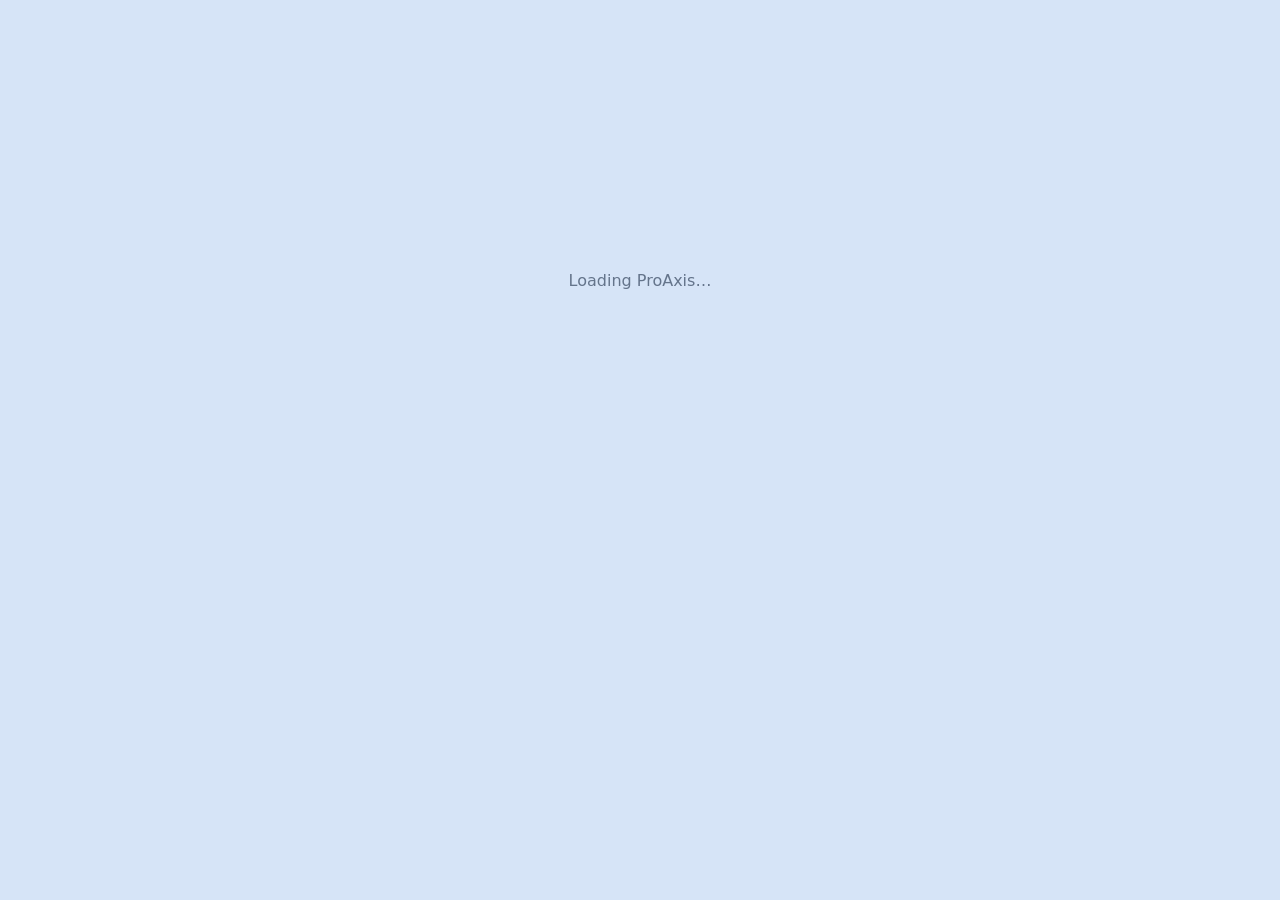
==== index.html @ e0d20298 "Add files via upload" ====
<!doctype html>
<html lang="en">
<head>
<meta charset="utf-8">
<meta name="viewport" content="width=device-width, initial-scale=1, viewport-fit=cover">
<meta name="theme-color" content="#1E3A8A">
<meta name="mobile-web-app-capable" content="yes">
<meta name="apple-mobile-web-app-capable" content="yes">
<meta name="apple-mobile-web-app-title" content="ProAxis">
<title>ProAxis</title>
<link rel="manifest" href="manifest.webmanifest">
<link rel="icon" href="icons/icon-192.png">
<link rel="apple-touch-icon" href="icons/icon-192.png">
<link rel="stylesheet" href="style.css">
</head>
<body>
<div id="app"><p class="boot">Loading ProAxis…</p></div>
<script src="js/config.js"></script>
<script src="js/util.js"></script>
<script src="js/model.js"></script>
<script src="js/ui.js"></script>
<script src="js/app.js"></script>
</body>
</html>
---- style.css ----
:root{--header:#1E3A8A;--primary:#2563EB;--green:#059669;--green-d:#047857;--slate:#475569;--bg:#D6E4F7;--card:#fff;--text:#0f172a;--muted:#64748b;--red:#b91c1c;--line:#cbd5e1;--amber:#b45309}
*{box-sizing:border-box}
html{-webkit-text-size-adjust:100%}
body{margin:0;background:var(--bg);color:var(--text);font:16px/1.4 system-ui,-apple-system,"Segoe UI",Roboto,sans-serif;padding-bottom:env(safe-area-inset-bottom)}
.boot{text-align:center;margin-top:30vh;color:var(--muted)}
.top{position:sticky;top:0;z-index:20;display:flex;align-items:center;gap:10px;background:var(--header);color:#fff;padding:10px 14px;padding-top:calc(10px + env(safe-area-inset-top))}
.top .logo{font-weight:800;font-size:18px}
.top .who{flex:1;min-width:0;display:flex;flex-direction:column;line-height:1.15}
.top .who small{opacity:.8;font-size:12px;white-space:nowrap;overflow:hidden;text-overflow:ellipsis}
.top .back,.top .sync{background:rgba(255,255,255,.15);border:0;color:#fff;border-radius:10px;width:40px;height:40px;font-size:20px}
.status{font-size:12px;padding:3px 8px;border-radius:99px;background:rgba(255,255,255,.18)}
.status.ok{background:#16a34a}.status.warn{background:#d97706}.status.bad{background:#dc2626}
.page{max-width:760px;margin:0 auto;padding:14px 16px 80px}
.page.narrow{max-width:460px}
.card{background:var(--card);border-radius:14px;padding:14px;margin:0 0 14px;box-shadow:0 1px 3px rgba(15,23,42,.12)}
.card h2,.card h3{margin:0 0 10px;font-size:17px}
.warnbox{border-left:5px solid var(--amber)}
.failed{padding:8px 0;border-top:1px solid var(--line);display:flex;flex-direction:column;gap:4px}
.field{display:block;margin:0 0 10px;min-width:0}
.field[hidden],[hidden]{display:none!important}
.lbl{display:block;font-size:13px;color:var(--muted);margin-bottom:3px}
.inp{width:100%;font:inherit;font-size:16px;padding:10px 12px;border:1px solid var(--line);border-radius:10px;background:#fff;color:var(--text);min-height:44px}
.inp:focus{outline:2px solid var(--primary);border-color:var(--primary)}
.inp[readonly]{background:#f1f5f9;color:#334155}
.inp.bad{border-color:var(--red);outline:2px solid var(--red)}
.inp:disabled{background:#f1f5f9}
.otp{text-align:center;letter-spacing:6px;font-size:22px;margin:10px 0}
.grid2{display:grid;grid-template-columns:1fr 1fr;gap:0 10px}
.grid3{display:grid;grid-template-columns:1fr 1fr 1fr;gap:0 8px}
@media(max-width:520px){.grid2{grid-template-columns:1fr}.prow .grid2{grid-template-columns:1fr 1fr}.grid3{grid-template-columns:1fr 1fr}.cdbox .grid3{grid-template-columns:1fr}}
.row-between{display:flex;justify-content:space-between;align-items:center;gap:10px}
.row-between.wrap{flex-wrap:wrap}
.btn{font:inherit;font-weight:600;border:0;border-radius:12px;padding:12px 18px;min-height:46px;background:var(--primary);color:#fff;cursor:pointer}
.btn.big{background:var(--green-d);flex:1 1 200px}
.btn.gray{background:#e2e8f0;color:#1e293b}
.btn.ghost{background:#fff;color:var(--primary);border:1.5px solid var(--primary)}
.btn.small{padding:6px 12px;min-height:36px;font-size:14px}
.btn:disabled{opacity:.45}
.submitbar{display:flex;flex-wrap:wrap;gap:10px;margin:6px 0 14px}
.msg{flex-basis:100%;font-weight:600;white-space:pre-line}
.msg:empty{display:none}
.msg.ok,.hint.ok{color:var(--green-d)}.msg.bad,.hint.bad{color:var(--red)}
.msg.bad{background:#fee2e2;border-radius:10px;padding:10px}
.hint{color:var(--muted);font-size:14px;margin:4px 0;white-space:pre-line}
.hint.strong{font-weight:600;color:var(--text)}.hint.center{text-align:center;margin-top:30vh}
.note{font-size:13px;color:var(--amber);white-space:pre-line;margin-top:4px}
.cdbox{margin-top:6px;padding:8px;border:1px dashed var(--line);border-radius:10px;background:#f8fafc}
.homecard{display:flex;flex-direction:column;gap:6px;width:100%;text-align:left;border:0;border-radius:16px;padding:22px 18px;margin:0 0 14px;color:#fff;font:inherit;box-shadow:0 2px 6px rgba(15,23,42,.2)}
.homecard b{font-size:20px}.homecard span{opacity:.9;font-size:14px}
.homecard.blue{background:var(--header)}.homecard.green{background:var(--green-d)}.homecard.slate{background:var(--slate)}
.prow{position:relative;border:1px solid var(--line);border-radius:12px;padding:10px;margin:0 0 10px;background:#f8fafc}
.prow .ptitle{font-size:15px}
.x{background:#fee2e2;color:var(--red);border:0;border-radius:8px;width:36px;height:36px;font-size:16px}
.pay .x{position:absolute;top:6px;right:6px}
.ratebox{display:flex;gap:6px;align-items:center}
.amount{display:block;min-height:44px;line-height:44px;font-weight:600}
.totalbox{font-weight:600}.total{color:var(--green-d);font-size:18px}
.beatbox{display:flex;gap:10px;align-items:center}.beatbox .inp{flex:1}
.tick{display:inline-flex;align-items:center;gap:6px;white-space:nowrap;font-size:14px}
.tick input{width:20px;height:20px}
.combo{position:relative}
.combo .inp{padding-right:38px}
.combo-arrow{position:absolute;right:2px;top:2px;height:40px;width:36px;border:0;background:none;color:var(--muted);font-size:16px}
.combo-list{position:absolute;left:0;right:0;top:100%;z-index:30;max-height:240px;overflow:auto;background:#fff;border:1px solid var(--line);border-radius:10px;box-shadow:0 8px 24px rgba(15,23,42,.22);margin-top:2px;-webkit-overflow-scrolling:touch}
.combo-list.up{top:auto;bottom:100%;margin:0 0 2px}
.combo-item{padding:11px 12px;border-bottom:1px solid #f1f5f9}
.combo-item.sel,.combo-item:active{background:#dbeafe}
.combo-none{padding:11px 12px;color:var(--muted)}
.toast{position:fixed;left:50%;bottom:24px;transform:translate(-50%,20px);opacity:0;background:#0f172a;color:#fff;padding:10px 16px;border-radius:99px;transition:.25s;z-index:99;max-width:90vw}
.toast.show{opacity:1;transform:translate(-50%,0)}
@media(prefers-reduced-motion:reduce){.toast{transition:none}}
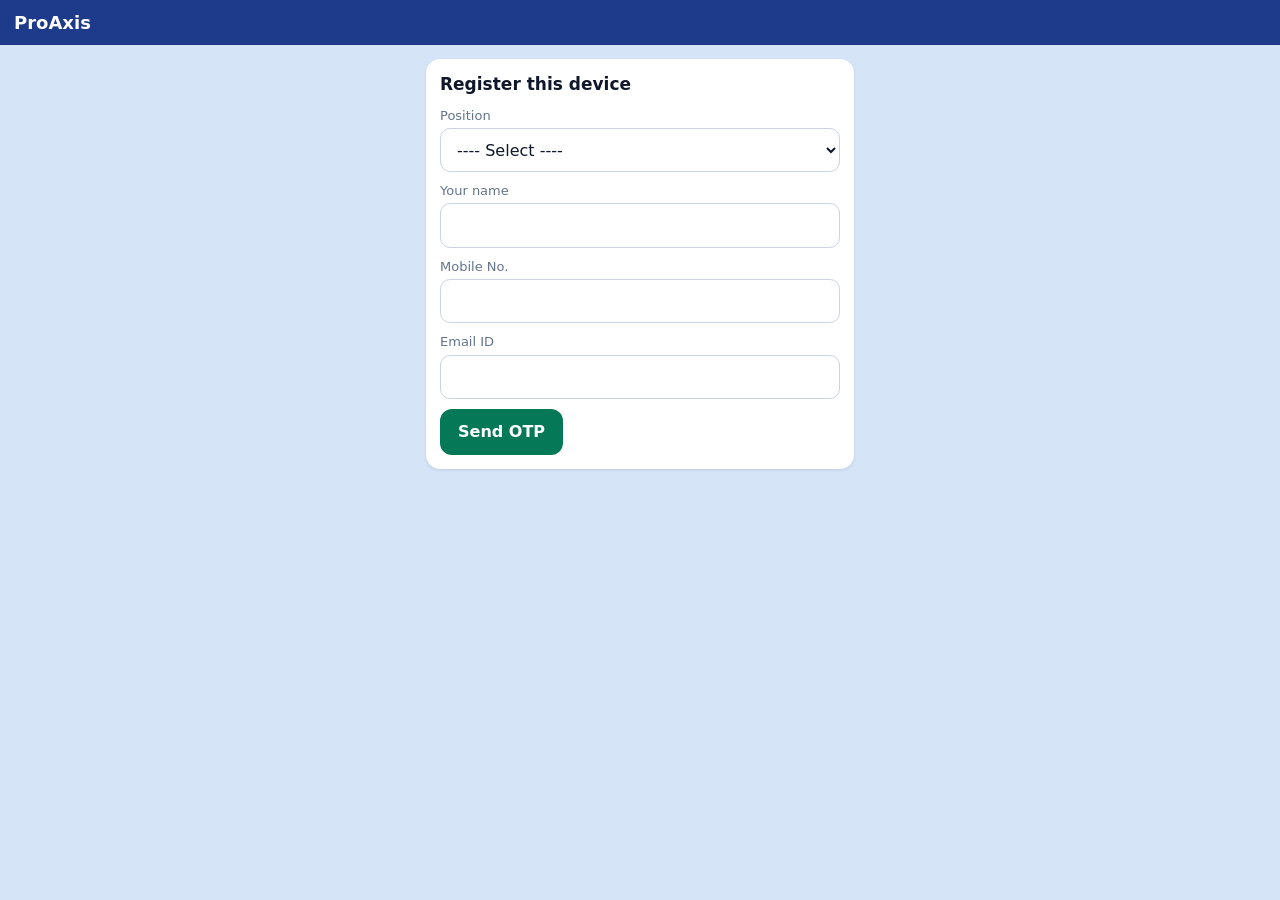
==== commit 8f8e2e3d: "Add files via upload" ====
--- a/index.html
+++ b/index.html
@@ -15,6 +15,25 @@
 </head>
 <body>
 <div id="app"><p class="boot">Loading ProAxis…</p></div>
+<script>
+/* shows any error on screen (a file that did not load, or a bug) instead of a blank page */
+(function () {
+  function show(msg) {
+    var b = document.getElementById('pa-err');
+    if (!b) { b = document.createElement('div'); b.id = 'pa-err';
+      b.style.cssText = 'position:fixed;left:8px;right:8px;bottom:8px;z-index:999;background:#b91c1c;color:#fff;padding:10px 12px;border-radius:10px;font:14px/1.4 system-ui,sans-serif;white-space:pre-wrap;word-break:break-word';
+      document.body.appendChild(b); }
+    b.textContent = (b.textContent ? b.textContent + '\n' : 'Something went wrong – please send this message:\n') + msg;
+  }
+  window.addEventListener('error', function (e) {
+    var t = e.target;
+    if (t && t !== window && (t.src || t.href)) show('Could not load ' + (t.src || t.href));
+    else show((e.message || 'Error') + (e.filename ? '  (' + e.filename.split('/').slice(-2).join('/') + ':' + e.lineno + ')' : ''));
+  }, true);
+  window.addEventListener('unhandledrejection', function (e) { show(String(e.reason && e.reason.message || e.reason)); });
+  window.__paShow = show;
+})();
+</script>
 <script src="js/config.js"></script>
 <script src="js/util.js"></script>
 <script src="js/model.js"></script>
--- a/style.css
+++ b/style.css
@@ -69,3 +69,14 @@
 .toast{position:fixed;left:50%;bottom:24px;transform:translate(-50%,20px);opacity:0;background:#0f172a;color:#fff;padding:10px 16px;border-radius:99px;transition:.25s;z-index:99;max-width:90vw}
 .toast.show{opacity:1;transform:translate(-50%,0)}
 @media(prefers-reduced-motion:reduce){.toast{transition:none}}
+
+/* black boxes with white text (Remarks, Payment Terms) and big bold field titles */
+.inp.dark,.dark .inp{background:#000;color:#fff;border-color:#000}
+.dark .inp::placeholder{color:#cbd5e1}
+.dark .combo-arrow{color:#fff}
+.dark .combo-list{background:#111;border-color:#333}
+.dark .combo-item{color:#fff;border-bottom-color:#333}
+.dark .combo-item.sel,.dark .combo-item:active{background:#2563EB}
+.dark .combo-none{color:#cbd5e1}
+select.dark option{background:#000;color:#fff}
+.field.bigl>.lbl{font-size:17px;font-weight:700;color:var(--text);margin-bottom:6px}
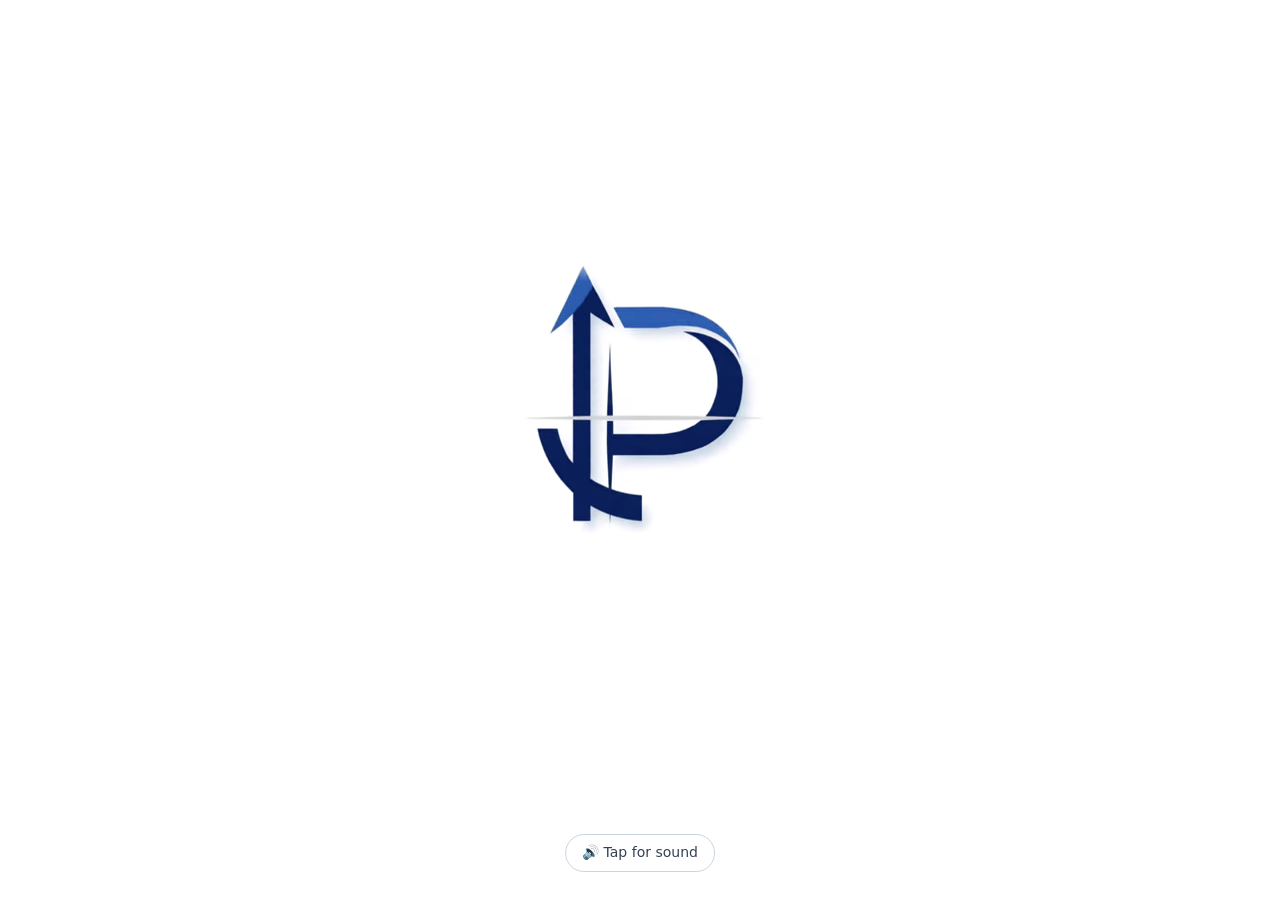
==== commit 9d539c2e: "Add files via upload" ====
--- a/index.html
+++ b/index.html
@@ -14,6 +14,31 @@
 <link rel="stylesheet" href="style.css">
 </head>
 <body>
+<div id="splash" aria-hidden="true">
+  <video id="splashVid" playsinline webkit-playsinline preload="auto"><source src="splash.mp4" type="video/mp4"><source id="splashLast" src="splash.webm" type="video/webm"></video>
+  <button id="splashSound" type="button" hidden>🔊 Tap for sound</button>
+</div>
+<script>
+/* start-up animation: full white screen, the logo video WITH sound (if the phone allows it), then the app */
+(function () {
+  var sp = document.getElementById('splash'), v = document.getElementById('splashVid'), snd = document.getElementById('splashSound'), done = false;
+  function finish() { if (done) return; done = true; sp.classList.add('hide'); setTimeout(function () { sp.remove(); }, 450); }
+  try { if (sessionStorage.getItem('pa_splash')) { sp.remove(); return; } sessionStorage.setItem('pa_splash', '1'); } catch (e) {}
+  v.addEventListener('ended', finish);
+  v.addEventListener('error', finish);
+  document.getElementById('splashLast').addEventListener('error', finish);   // no format this browser can play
+  setTimeout(finish, 8000);                                   // never longer than 8 s
+  sp.addEventListener('click', function (e) {
+    if (e.target === snd || v.muted) { v.muted = false; snd.hidden = true; v.play().catch(function () {}); }
+  });
+  v.muted = false;
+  var p = v.play();
+  if (p && p.catch) p.catch(function () {                       // the browser blocked sound: play silently, offer sound
+    v.muted = true; snd.hidden = false;
+    v.play().catch(finish);
+  });
+})();
+</script>
 <div id="app"><p class="boot">Loading ProAxis…</p></div>
 <script>
 /* shows any error on screen (a file that did not load, or a bug) instead of a blank page */
@@ -27,6 +52,7 @@
   }
   window.addEventListener('error', function (e) {
     var t = e.target;
+    if (t && t.tagName === 'VIDEO') return;                    // the start-up video failing just skips the animation
     if (t && t !== window && (t.src || t.href)) show('Could not load ' + (t.src || t.href));
     else show((e.message || 'Error') + (e.filename ? '  (' + e.filename.split('/').slice(-2).join('/') + ':' + e.lineno + ')' : ''));
   }, true);
--- a/style.css
+++ b/style.css
@@ -80,3 +80,106 @@
 .dark .combo-none{color:#cbd5e1}
 select.dark option{background:#000;color:#fff}
 .field.bigl>.lbl{font-size:17px;font-weight:700;color:var(--text);margin-bottom:6px}
+
+/* every native dropdown (<select>) gets the same small solid triangle as the search dropdowns, instead of the browser's angular arrow */
+select.inp{-webkit-appearance:none;-moz-appearance:none;appearance:none;padding-right:38px;cursor:pointer;
+  background-image:url("data:image/svg+xml,%3Csvg xmlns='http://www.w3.org/2000/svg' width='10' height='7' viewBox='0 0 10 7'%3E%3Cpath d='M0 0h10L5 7z' fill='%2364748b'/%3E%3C/svg%3E");
+  background-repeat:no-repeat;background-position:right 14px center;background-size:10px 7px}
+select.inp.dark{background-color:#000;background-repeat:no-repeat;background-position:right 14px center;background-size:10px 7px;
+  background-image:url("data:image/svg+xml,%3Csvg xmlns='http://www.w3.org/2000/svg' width='10' height='7' viewBox='0 0 10 7'%3E%3Cpath d='M0 0h10L5 7z' fill='%23ffffff'/%3E%3C/svg%3E")}
+select.inp::-ms-expand{display:none}
+
+/* the ▼ of every dropdown sits in a square button inside the box */
+.combo .inp{padding-right:52px}
+.combo-arrow{position:absolute;right:4px;top:4px;bottom:4px;height:auto;width:40px;border:0;border-radius:8px;background:#e2e8f0;color:#475569;
+  font-size:0;cursor:pointer;display:flex;align-items:center;justify-content:center}
+.combo-arrow::before{content:'';width:0;height:0;border-left:6px solid transparent;border-right:6px solid transparent;border-top:8px solid currentColor}
+.combo-arrow:active{background:#cbd5e1}
+.combo-arrow:disabled{opacity:.5}
+.dark .combo-arrow{background:#333;color:#fff}
+.dark .combo-arrow:active{background:#555}
+select.inp{padding-right:52px;background-position:right 4px center;background-size:40px 36px;
+  background-image:url("data:image/svg+xml,%3Csvg xmlns='http://www.w3.org/2000/svg' width='40' height='36' viewBox='0 0 40 36'%3E%3Crect width='40' height='36' rx='8' fill='%23e2e8f0'/%3E%3Cpath d='M14 14h12l-6 8z' fill='%23475569'/%3E%3C/svg%3E")}
+select.inp.dark{background-position:right 4px center;background-size:40px 36px;
+  background-image:url("data:image/svg+xml,%3Csvg xmlns='http://www.w3.org/2000/svg' width='40' height='36' viewBox='0 0 40 36'%3E%3Crect width='40' height='36' rx='8' fill='%23333333'/%3E%3Cpath d='M14 14h12l-6 8z' fill='%23ffffff'/%3E%3C/svg%3E")}
+
+/* ---- "Install as Mobile App" floating button (mobile browser only) */
+.install-bar{position:fixed;left:50%;transform:translateX(-50%);bottom:calc(16px + env(safe-area-inset-bottom));z-index:60;display:flex;align-items:center;gap:6px;
+  background:#fff;border:2px solid #B8860B;border-radius:14px;padding:4px 4px 4px 6px;box-shadow:0 4px 14px rgba(15,23,42,.18);max-width:calc(100vw - 32px)}
+.install-main{display:flex;align-items:center;gap:8px;background:none;border:0;color:#B8860B;font:inherit;font-weight:700;font-size:16px;padding:8px 8px;cursor:pointer;white-space:nowrap}
+.install-main svg{flex:none}
+.install-help{width:40px;height:36px;border:0;border-radius:8px;background:#e2e8f0;color:#475569;font:inherit;font-weight:800;font-size:18px;cursor:pointer;flex:none}
+.install-help:active{background:#cbd5e1}
+body.has-install .page{padding-bottom:140px}
+.modal{position:fixed;inset:0;z-index:100;background:rgba(15,23,42,.55);display:flex;align-items:flex-end;justify-content:center;padding:12px}
+@media(min-width:600px){.modal{align-items:center}}
+.modal-box{background:#fff;border-radius:16px;width:100%;max-width:560px;max-height:88vh;display:flex;flex-direction:column;box-shadow:0 10px 30px rgba(0,0,0,.3)}
+.modal-head{padding:14px 14px 8px 16px;border-bottom:1px solid var(--line)}
+.modal-head h2{margin:0;font-size:18px}
+.modal-body{overflow:auto;padding:4px 16px 16px;-webkit-overflow-scrolling:touch}
+.modal-body h3{font-size:16px;margin:14px 0 6px;color:var(--header)}
+.modal-body ol{margin:4px 0 8px;padding-left:22px}.modal-body li{margin:4px 0}
+.modal-body p{margin:6px 0}
+
+/* summary popup after submit */
+textarea.summary{font:15px/1.5 ui-monospace,SFMono-Regular,Menlo,Consolas,monospace;resize:vertical;background:#f8fafc;color:var(--text);margin-top:10px;white-space:pre}
+.summary-actions{display:flex;gap:10px;margin-top:12px}
+.summary-actions .btn{flex:1}
+.iconbtn{display:inline-flex;align-items:center;justify-content:center;gap:8px}
+.btn.green{background:var(--green-d)}
+.btn.done{width:100%;margin-top:10px}
+
+/* ProAxis logo in the top bar (on a white tile so the navy logo shows on the blue bar) */
+.top img.logo{height:60px;width:auto;background:#fff;border-radius:10px;padding:3px 5px;flex:none;display:block}
+
+/* Today's Beat */
+.homecard.gold{background:#B8860B}
+.beatinfo{display:grid;grid-template-columns:1fr 1fr;gap:6px 12px;margin:4px 0 12px}
+.beatinfo span{display:block;font-size:12px;color:var(--muted)}.beatinfo b{font-size:15px}
+.tablewrap{overflow-x:auto;-webkit-overflow-scrolling:touch;border:1px solid var(--line);border-radius:10px}
+table.beat{border-collapse:collapse;width:100%;font-size:12px}
+table.beat th{background:#eef2f7;text-align:left;font-size:11.5px;line-height:1.2;color:#334155;padding:6px 4px;vertical-align:bottom}
+table.beat td{padding:6px 4px;border-top:1px solid #edf1f6;white-space:nowrap}
+table.beat td:first-child{white-space:normal;word-break:normal;overflow-wrap:normal;min-width:78px}
+table.beat td.num{text-align:right}
+table.beat tr.sumrow td{font-weight:700;background:#f8fafc;border-top:2px solid var(--line)}
+td.ach{min-width:52px}
+td.ach .bar{height:8px;background:#e2e8f0;border-radius:99px;overflow:hidden;margin-bottom:3px}
+td.ach .bar i{display:block;height:100%;background:var(--green);border-radius:99px}
+td.ach span{font-size:12px}
+td.p-green{background:#dcfce7}td.p-yellow{background:#fef9c3}td.p-red{background:#fee2e2}
+table.beat th.c,table.beat td.c{text-align:center}
+
+/* Counter Search */
+.homecard.teal{background:#0F766E}
+.cs-card{background:#fff;border-radius:14px;overflow:hidden;box-shadow:0 1px 3px rgba(15,23,42,.12);margin-bottom:14px}
+.cs-head{background:var(--header);color:#fff;padding:14px 16px}
+.cs-head b{display:block;font-size:19px}.cs-head span{font-size:13px;opacity:.9}
+.cs-stats{display:grid;grid-template-columns:1fr 1fr;gap:8px;padding:12px;background:#f1f5f9}
+.cs-stat{background:#fff;border-radius:10px;padding:8px 10px;box-shadow:0 1px 2px rgba(15,23,42,.08)}
+.cs-stat span{display:block;font-size:12px;color:var(--muted)}.cs-stat b{font-size:18px}
+.good{color:var(--green-d)}.bad{color:var(--red)}
+.cs-tabs{display:flex;border-bottom:1px solid var(--line);background:#fff}
+.cs-tabs button{flex:1;background:none;border:0;border-bottom:3px solid transparent;padding:12px 2px;font:inherit;font-size:13.5px;color:#475569;cursor:pointer;white-space:nowrap}
+.cs-tabs button.on{color:var(--primary);font-weight:700;border-bottom-color:var(--primary)}
+.cs-body{padding:12px;background:#f1f5f9}
+.cs-box{background:#fff;border-radius:12px;padding:12px 14px;margin-bottom:10px;box-shadow:0 1px 2px rgba(15,23,42,.08)}
+.cs-box h4{margin:0 0 6px;color:var(--header);font-size:15px}
+.cs-row{display:flex;justify-content:space-between;gap:10px;padding:9px 0;border-bottom:1px solid #eef2f7}
+.cs-row:last-child{border-bottom:0}
+.cs-l{min-width:0}.cs-r{text-align:right;display:flex;flex-direction:column;align-items:flex-end;gap:5px;flex:none}
+.cs-main{font-size:15.5px}.cs-sub{font-size:13px;color:#475569;margin-top:2px}
+.cs-amt{font-size:15.5px}
+.cs-total{font-size:18px;font-weight:700;color:var(--text)}
+.cs-line{font-size:14.5px}
+.pills{display:flex;gap:6px;flex-wrap:wrap;justify-content:flex-end}
+.pill{display:inline-block;font-size:12px;padding:2px 9px;border-radius:99px;white-space:nowrap}
+.pill.green{background:#dcfce7;color:#166534}.pill.blue{background:#dbeafe;color:#1e40af}.pill.yellow{background:#fef3c7;color:#92400e}
+.pill.red{background:#fee2e2;color:#b91c1c}.pill.grey{background:#e2e8f0;color:#475569}
+table.beat td.wrap{white-space:normal;min-width:80px}
+
+/* start-up animation */
+#splash{position:fixed;inset:0;z-index:1000;background:#fff;display:flex;align-items:center;justify-content:center;transition:opacity .4s}
+#splash.hide{opacity:0;pointer-events:none}
+#splash video{width:100%;max-width:720px;max-height:100%;background:#fff;object-fit:contain}
+#splashSound{position:absolute;bottom:calc(28px + env(safe-area-inset-bottom));left:50%;transform:translateX(-50%);border:1px solid #cbd5e1;background:#fff;color:#334155;border-radius:99px;padding:8px 16px;font:inherit;font-size:14px}
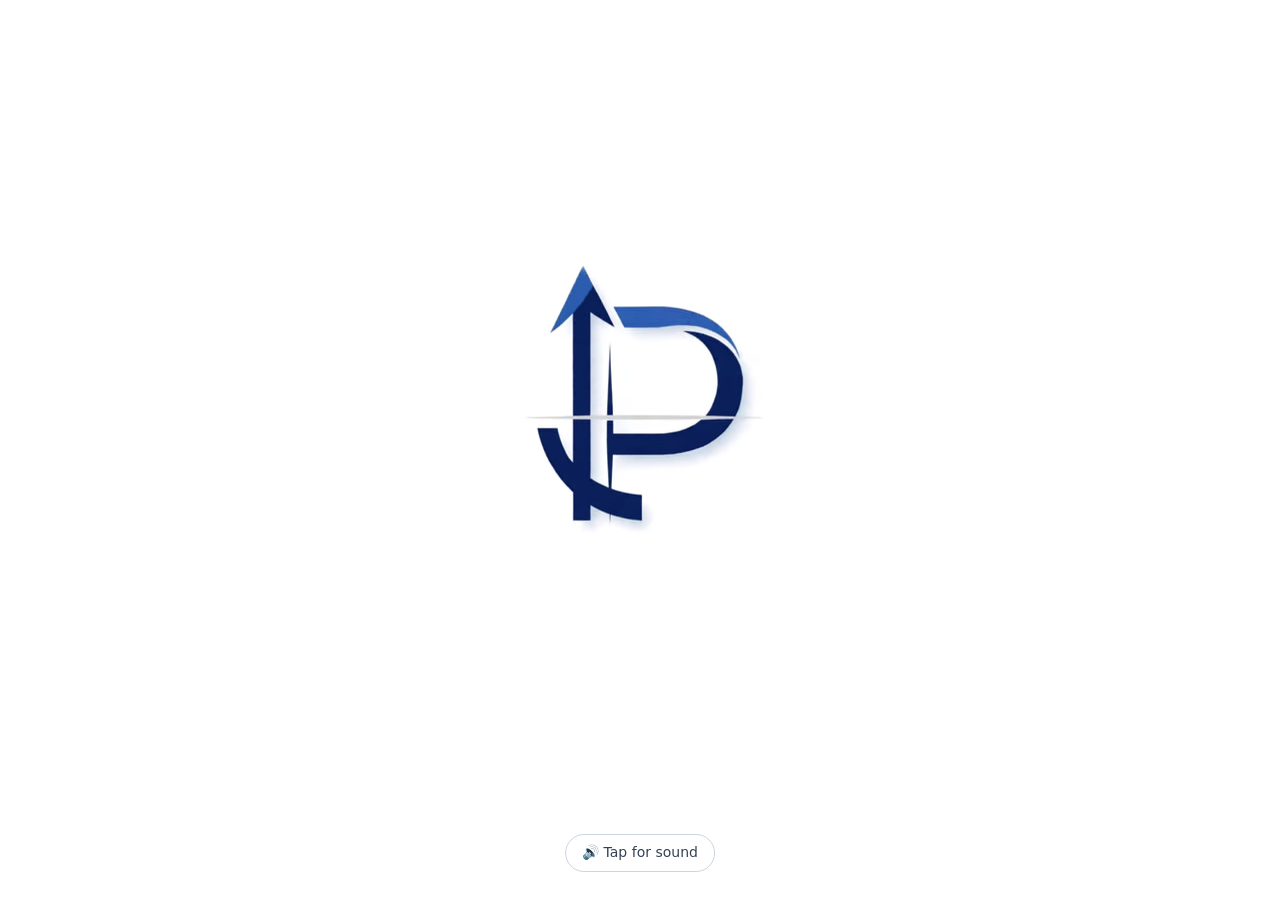
==== commit 4a6672bb: "Add files via upload" ====
--- a/index.html
+++ b/index.html
@@ -11,6 +11,7 @@
 <link rel="manifest" href="manifest.webmanifest">
 <link rel="icon" href="icons/icon-192.png">
 <link rel="apple-touch-icon" href="icons/icon-192.png">
+<style>html{background:#fff}</style>
 <link rel="stylesheet" href="style.css">
 </head>
 <body>
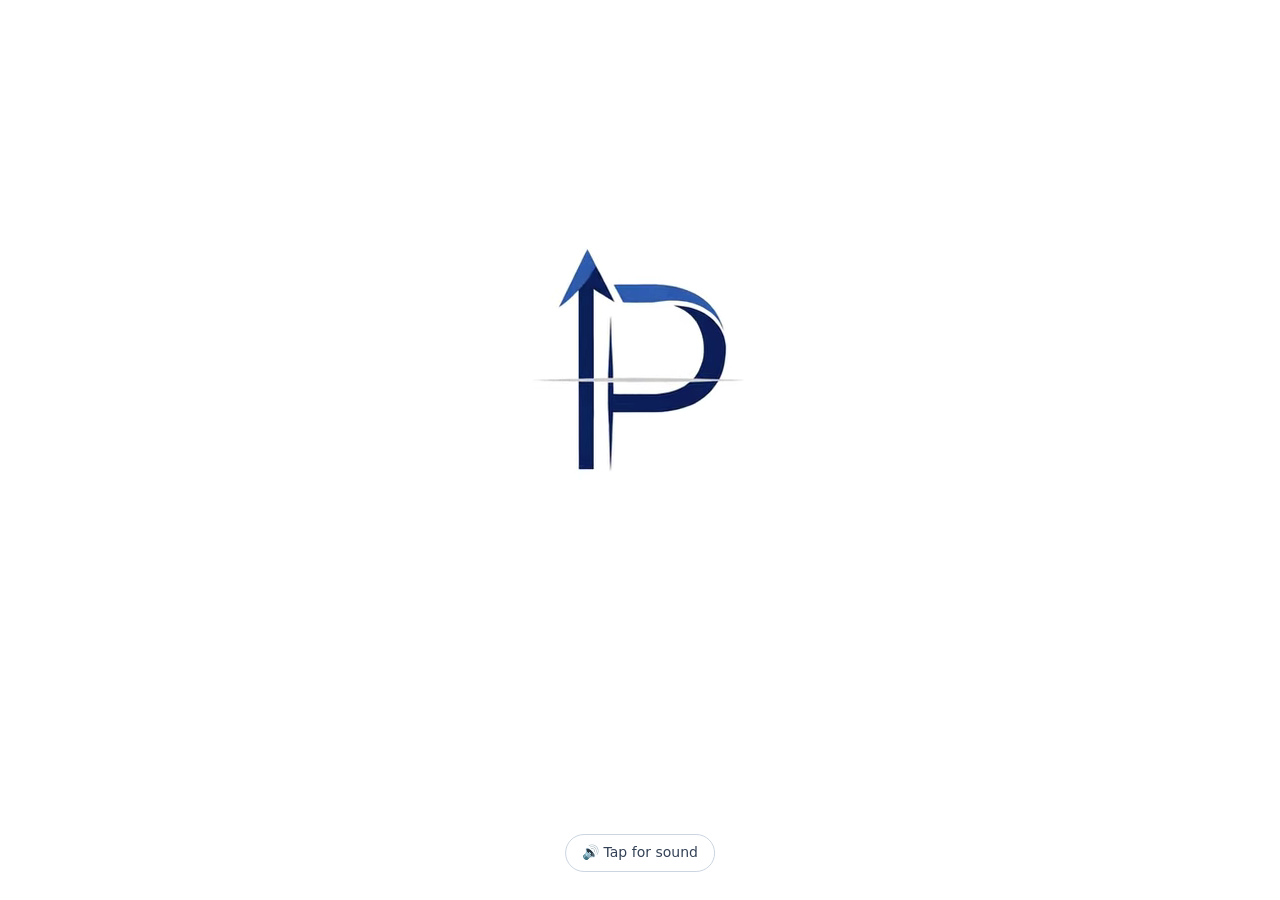
==== commit c803c33d: "Add files via upload" ====
--- a/index.html
+++ b/index.html
@@ -6,17 +6,16 @@
 <meta name="theme-color" content="#1E3A8A">
 <meta name="mobile-web-app-capable" content="yes">
 <meta name="apple-mobile-web-app-capable" content="yes">
-<meta name="apple-mobile-web-app-title" content="ProAxis">
-<title>ProAxis</title>
+<meta name="apple-mobile-web-app-title" content="ProMandi">
+<title>ProMandi</title>
 <link rel="manifest" href="manifest.webmanifest">
 <link rel="icon" href="icons/icon-192.png">
 <link rel="apple-touch-icon" href="icons/icon-192.png">
-<style>html{background:#fff}</style>
 <link rel="stylesheet" href="style.css">
 </head>
 <body>
 <div id="splash" aria-hidden="true">
-  <video id="splashVid" playsinline webkit-playsinline preload="auto"><source src="splash.mp4" type="video/mp4"><source id="splashLast" src="splash.webm" type="video/webm"></video>
+  <video id="splashVid" playsinline webkit-playsinline preload="auto"><source src="splash.mp4?v=5" type="video/mp4"><source id="splashLast" src="splash.webm?v=5" type="video/webm"></video>
   <button id="splashSound" type="button" hidden>🔊 Tap for sound</button>
 </div>
 <script>
@@ -40,7 +39,7 @@
   });
 })();
 </script>
-<div id="app"><p class="boot">Loading ProAxis…</p></div>
+<div id="app"><p class="boot">Loading ProMandi…</p></div>
 <script>
 /* shows any error on screen (a file that did not load, or a bug) instead of a blank page */
 (function () {
@@ -53,7 +52,7 @@
   }
   window.addEventListener('error', function (e) {
     var t = e.target;
-    if (t && t.tagName === 'VIDEO') return;                    // the start-up video failing just skips the animation
+    if (t && (t.tagName === 'VIDEO' || t.tagName === 'SOURCE')) return;   // a start-up video format this phone can't play: not an error                    // the start-up video failing just skips the animation
     if (t && t !== window && (t.src || t.href)) show('Could not load ' + (t.src || t.href));
     else show((e.message || 'Error') + (e.filename ? '  (' + e.filename.split('/').slice(-2).join('/') + ':' + e.lineno + ')' : ''));
   }, true);
--- a/style.css
+++ b/style.css
@@ -129,7 +129,7 @@
 .btn.green{background:var(--green-d)}
 .btn.done{width:100%;margin-top:10px}
 
-/* ProAxis logo in the top bar (on a white tile so the navy logo shows on the blue bar) */
+/* ProMandi logo in the top bar (on a white tile so the navy logo shows on the blue bar) */
 .top img.logo{height:60px;width:auto;background:#fff;border-radius:10px;padding:3px 5px;flex:none;display:block}
 
 /* Today's Beat */
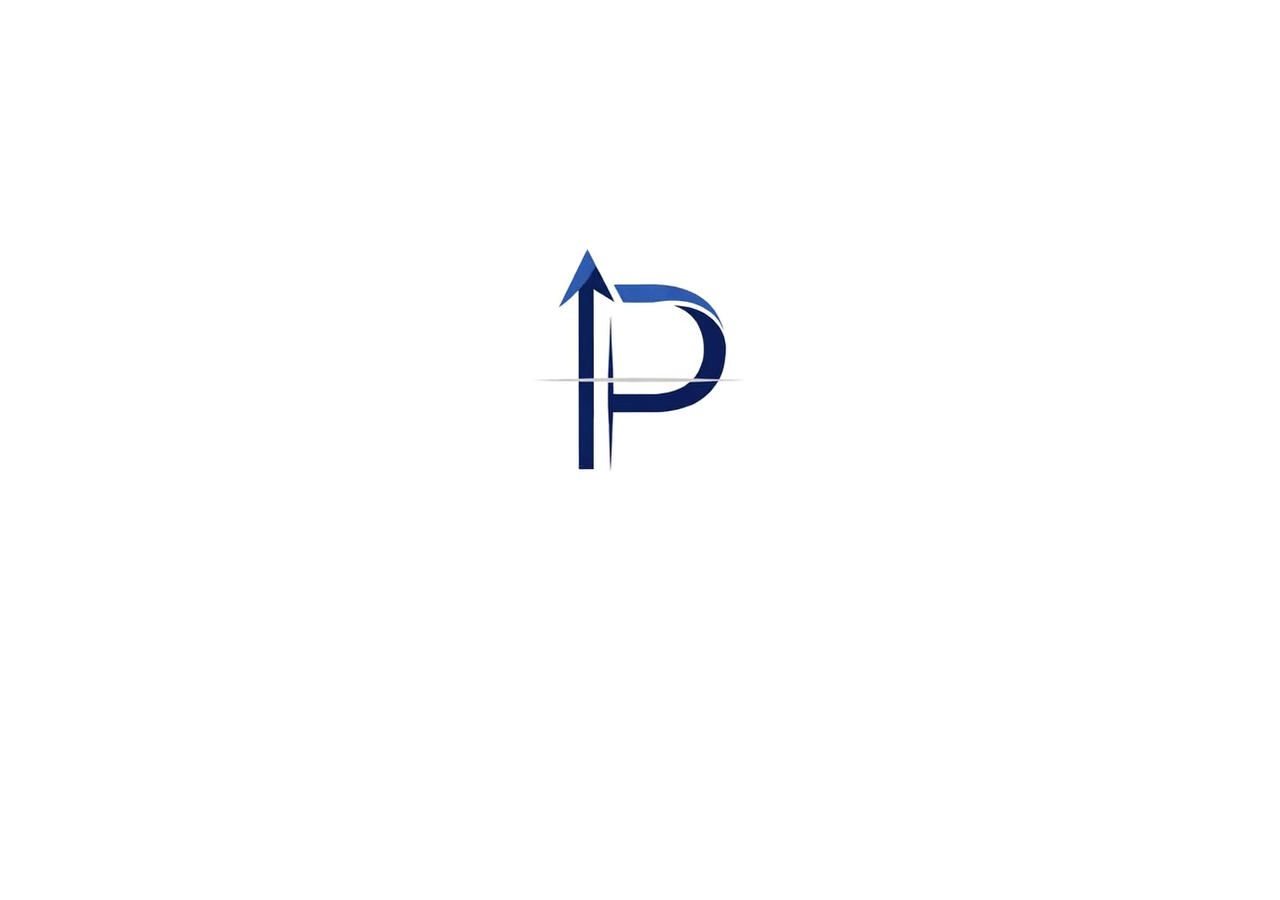
==== commit 2ba70128: "Add files via upload" ====
--- a/index.html
+++ b/index.html
@@ -15,27 +15,29 @@
 </head>
 <body>
 <div id="splash" aria-hidden="true">
-  <video id="splashVid" playsinline webkit-playsinline preload="auto"><source src="splash.mp4?v=5" type="video/mp4"><source id="splashLast" src="splash.webm?v=5" type="video/webm"></video>
-  <button id="splashSound" type="button" hidden>🔊 Tap for sound</button>
+  <video id="splashVid" playsinline webkit-playsinline preload="auto"><source src="splash.mp4?v=6" type="video/mp4"><source id="splashLast" src="splash.webm?v=6" type="video/webm"></video>
 </div>
 <script>
-/* start-up animation: full white screen, the logo video WITH sound (if the phone allows it), then the app */
+/* start-up animation: full white screen, the logo video WITH sound, then the app.
+   If the browser refuses sound before the user has touched the page, the video keeps playing
+   and the sound switches on at the first touch, click or key press – no button is shown. */
 (function () {
-  var sp = document.getElementById('splash'), v = document.getElementById('splashVid'), snd = document.getElementById('splashSound'), done = false;
-  function finish() { if (done) return; done = true; sp.classList.add('hide'); setTimeout(function () { sp.remove(); }, 450); }
+  var sp = document.getElementById('splash'), v = document.getElementById('splashVid'), done = false;
+  function finish() { if (done) return; done = true; sp.classList.add('hide'); unbind(); setTimeout(function () { sp.remove(); }, 450); }
   try { if (sessionStorage.getItem('pa_splash')) { sp.remove(); return; } sessionStorage.setItem('pa_splash', '1'); } catch (e) {}
+  var evs = ['pointerdown', 'touchstart', 'keydown', 'click'];
+  function unmute() { if (done) return; v.muted = false; v.volume = 1; v.play().catch(function () {}); unbind(); }
+  function unbind() { evs.forEach(function (n) { document.removeEventListener(n, unmute, true); }); }
   v.addEventListener('ended', finish);
   v.addEventListener('error', finish);
   document.getElementById('splashLast').addEventListener('error', finish);   // no format this browser can play
   setTimeout(finish, 8000);                                   // never longer than 8 s
-  sp.addEventListener('click', function (e) {
-    if (e.target === snd || v.muted) { v.muted = false; snd.hidden = true; v.play().catch(function () {}); }
-  });
-  v.muted = false;
+  v.muted = false; v.volume = 1;
   var p = v.play();
-  if (p && p.catch) p.catch(function () {                       // the browser blocked sound: play silently, offer sound
-    v.muted = true; snd.hidden = false;
+  if (p && p.catch) p.catch(function () {                       // sound blocked: play silently, unmute on the first touch
+    v.muted = true;
     v.play().catch(finish);
+    evs.forEach(function (n) { document.addEventListener(n, unmute, true); });
   });
 })();
 </script>
--- a/style.css
+++ b/style.css
@@ -182,4 +182,3 @@
 #splash{position:fixed;inset:0;z-index:1000;background:#fff;display:flex;align-items:center;justify-content:center;transition:opacity .4s}
 #splash.hide{opacity:0;pointer-events:none}
 #splash video{width:100%;max-width:720px;max-height:100%;background:#fff;object-fit:contain}
-#splashSound{position:absolute;bottom:calc(28px + env(safe-area-inset-bottom));left:50%;transform:translateX(-50%);border:1px solid #cbd5e1;background:#fff;color:#334155;border-radius:99px;padding:8px 16px;font:inherit;font-size:14px}
